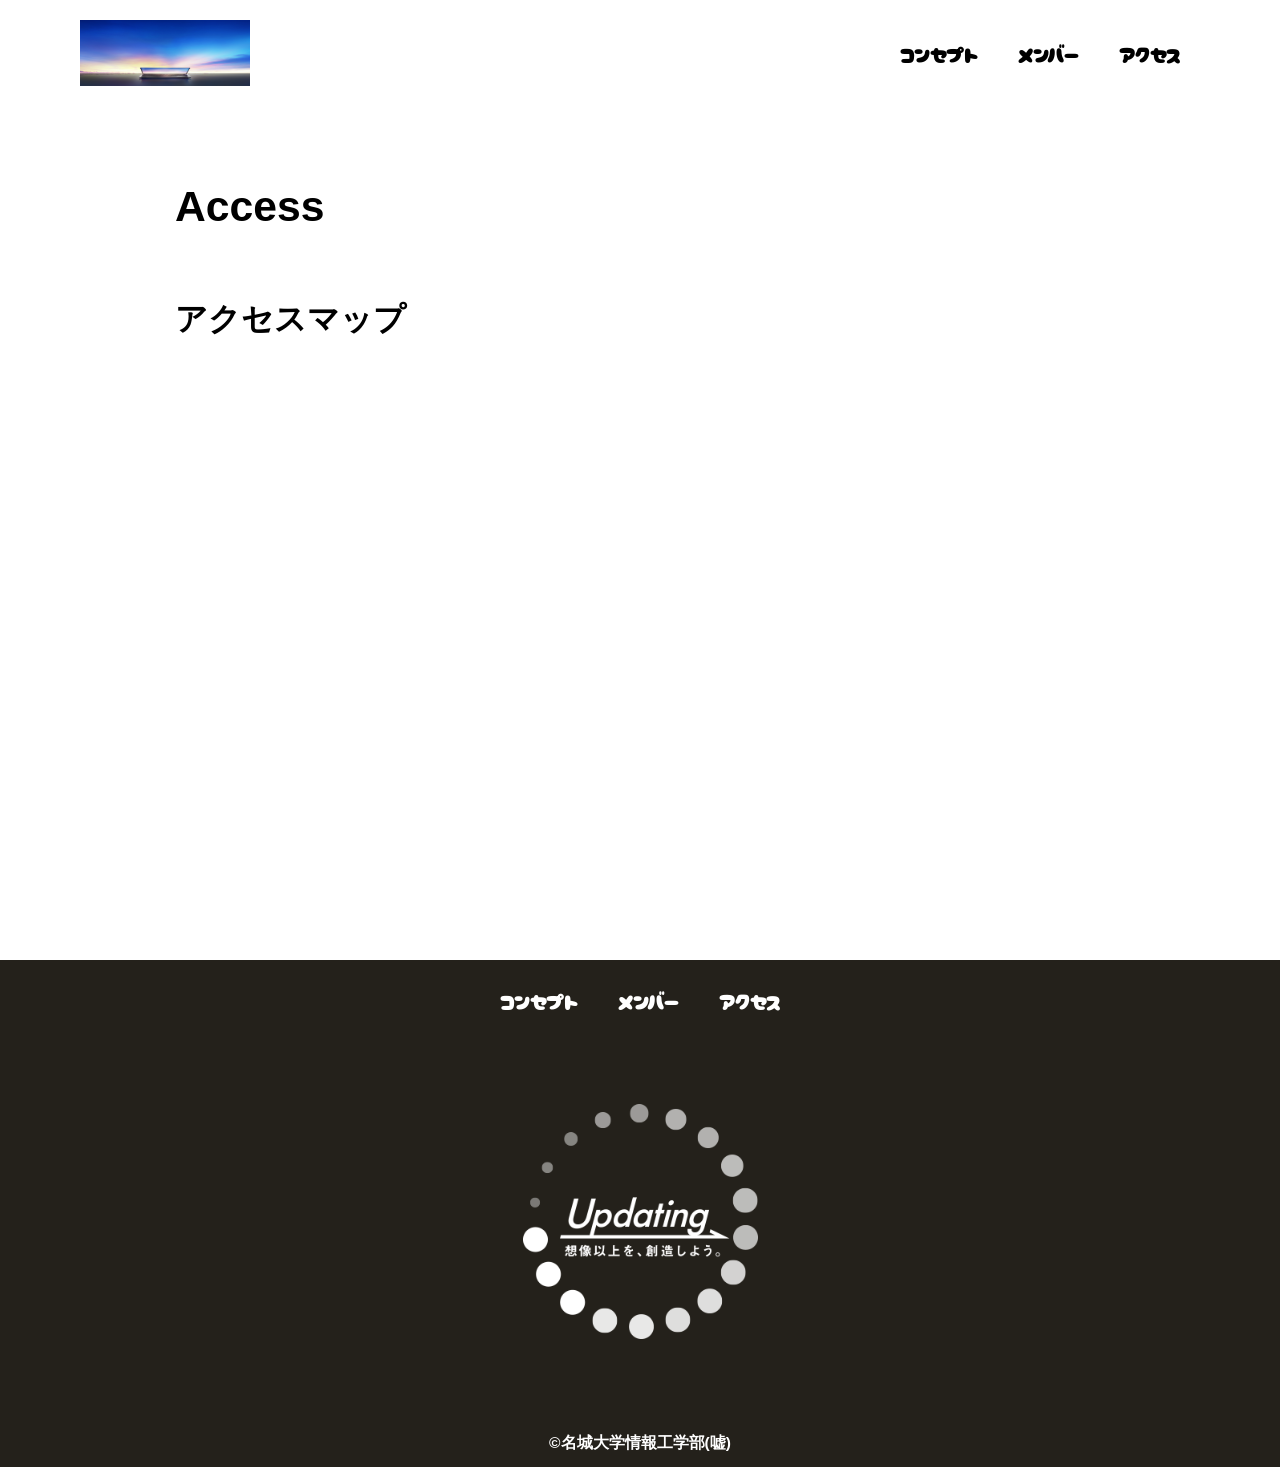
==== access.html @ 714dcac3 "Add Base Files No.10" ====
<!DOCTYPE html>
<html>
    <head>
        <meta charset="UTF-8">
        <title>名城大学情報工学部へのアクセス</title>
        <meta name="description" content="アクセス">
        <meta name="viewport" content="width=device-width">
        <script src="https://ajax.googleapis.com/ajax/libs/jquery/1.11.0/jquery.min.js"></script>
        <script src="js/script.js"></script>
        <link href="css/common.css" rel="stylesheet">
        <link href="css/access.css" rel="stylesheet">
        <link rel="preconnect" href="https://fonts.googleapis.com">
        <link rel="preconnect" href="https://fonts.gstatic.com" crossorigin>
        <link href="https://fonts.googleapis.com/css2?family=Cherry+Bomb+One&display=swap" rel="stylesheet">    
    </head>
    <body>
        <header class="header">
            <div class="header-inner">
                <a class="header-logo" href="index.html">
                    <img src="images/common/logo.png" alt="ロゴ">
                </a>
                <button class="toggle-menu-button"></button>
                <div class="header-site-menu">
                    <nav class="site-menu">
                        <ul>
                            <li><a href="concept.html">コンセプト</a></li>
                            <li><a href="members.html">メンバー</a></li>
                            <li><a href="access.html">アクセス</a></li>
                        </ul>
                    </nav>
                </div>
            </div>
        </header>
        <main class="main">
            <div class="title">
                <h1>Access</h1>
            </div>
            <div class="map">
                <h2>アクセスマップ</h2>
                <iframe src="https://www.google.com/maps/embed?pb=!1m18!1m12!1m3!1d1115.2360323906423!2d136.9784476069544!3d35.135117376735!2m3!1f0!2f0!3f0!3m2!1i1024!2i768!4f13.1!3m3!1m2!1s0x60037ad5058b80ef%3A0xead84a215623ada8!2z44CSNDY4LTAwNzMg5oSb55-l55yM5ZCN5Y-k5bGL5biC5aSp55m95Yy65aGp6Yec5Y-j77yR5LiB55uu77yU77yR77yR!5e1!3m2!1sja!2sjp!4v1750660671871!5m2!1sja!2sjp" style="border:0;" allowfullscreen="" loading="lazy" referrerpolicy="no-referrer-when-downgrade"></iframe>
            </div>
        </main>
        <footer class="footer">
            <nav class="site-menu">
                <ul>
                    <li><a href="concept.html">コンセプト</a></li>
                    <li><a href="members.html">メンバー</a></li>
                    <li><a href="access.html">アクセス</a></li>
                </ul>
            </nav>
            <a class="footer-logo" href="index.html">
                <img src="images/common/logo_footer.png" alt="ロゴ">
            </a>
            <p class="copyright"><small>&copy;名城大学情報工学部(嘘)</small></p>
        </footer>
    </body>
</html>
---- css/common.css ----
@charset "utf-8";

*,
::before,
::after {
    padding: 0;
    margin: 0;
    box-sizing: border-box;
}

ul, ol {
    list-style: none;
}

a {
    color: inherit;
    text-decoration: none;
}

body {
    font-family: sans-serif;
    font-size: 16pt;
    color: #000000;
    line-height: 1;
    background-color: #ffffff;
}

img {
    max-width: 100%;
}

.header-inner {
    max-width: 1200px;
    height: 110px;
    margin-left: auto;
    margin-right: auto;
    padding-left: 40px;
    padding-right: 40px;
    display: flex;
    justify-content: space-between;
    align-items: center;
}

.toggle-menu-button {
    display: none;
}

.header-logo {
    display: block;
    width: 170px;
}

.site-menu ul {
    display: flex;
}

.site-menu ul li {
    margin-left: 20px;
    margin-right: 20px;
}

.site-menu ul li a {
    font-family: 'Cherry Bomb One', cursive;
}

@media (max-width: 800px) {
    .site-menu ul {
        display: block;
        text-align: center;
    }

    .site-menu li {
        margin-top: 20px;
    }

    .header {
        position: fixed;
        top: 0;
        left: 0;
        right: 0;
        background-color: #ffffff;
        height: 50px;
        z-index: 10;
        box-shadow: 0 3px 6px rgba(0, 0, 0, 0.1);
    }

    .header-inner {
        padding-left: 20px;
        padding-right: 20px;
        height: 100%;
        position: relative;
    }

    .header-site-menu {
        position: absolute;
        top: 100%;
        left: 0;
        right: 0;
        color: #ffffff;
        background-color: #736e62;
        padding-top: 30px;
        padding-bottom: 50px;
        display: none;
    }

    .header-site-menu.is-show {
        display: block;
    }

    .header-logo {
        width: 100px;
    }

    .main {
        padding-top: 50px;;
    }

    .footer-logo {
        margin-top: 60px;
    }

    .copyright {
        margin-top: 50px;
    }

    .toggle-menu-button {
        display: block;
        width: 44px;
        height: 34px;
        background-image: url(../images/common/icon-menu.png);
        background-size: 50%;
        background-position: center;
        background-repeat: no-repeat;
        background-color: transparent;
        border: none;
        border-radius: 0;
        outline: none;
    }
}

.footer {
    color: #ffffff;
    background-color: #24211b;
    padding-top: 30px;
    padding-bottom: 15px;
    display: flex;
    flex-direction: column;
    align-items: center;
}

.footer-logo {
    display: block;
    width: 235px;
    margin-top: 90px;
}

.copyright {
    font-size: 14pt;
    font-weight: bold;
    margin-top: 90px;
}

@media (max-width: 800px) {
    .site-menu ul {
        display: block;
        text-align: center;
    }

    .site-menu li {
        margin-top: 20px;
    }

    .header {
        position: fixed;
        top: 0;
        left: 0;
        right: 0;
        background-color: #ffffff;
        height: 50px;
        z-index: 10;
        box-shadow: 0 3px 6px rgba(0, 0, 0, 0.1);
    }

    .header-inner {
        padding-left: 20px;
        padding-right: 20px;
        height: 100%;
    }

    .header-logo {
        width: 100px;
    }

    .main {
        padding-top: 50px;
    }

    .footer-logo {
        margin-top: 60px;
    }

    .copyright {
        margin-top: 50px;
    }
}
---- css/access.css ----
.title {
    width: 930px;
    max-width: 90%;
    margin-top: 75px;
    margin-left: auto;
    margin-right: auto;

}

.map {
    width: 930px;
    max-width: 90%;
    margin-top: 75px;
    margin-left: auto;
    margin-right: auto;
}

.map iframe {
    display: block;
    width: 100%;
    height: 600px;
    margin-top: 25px;
}
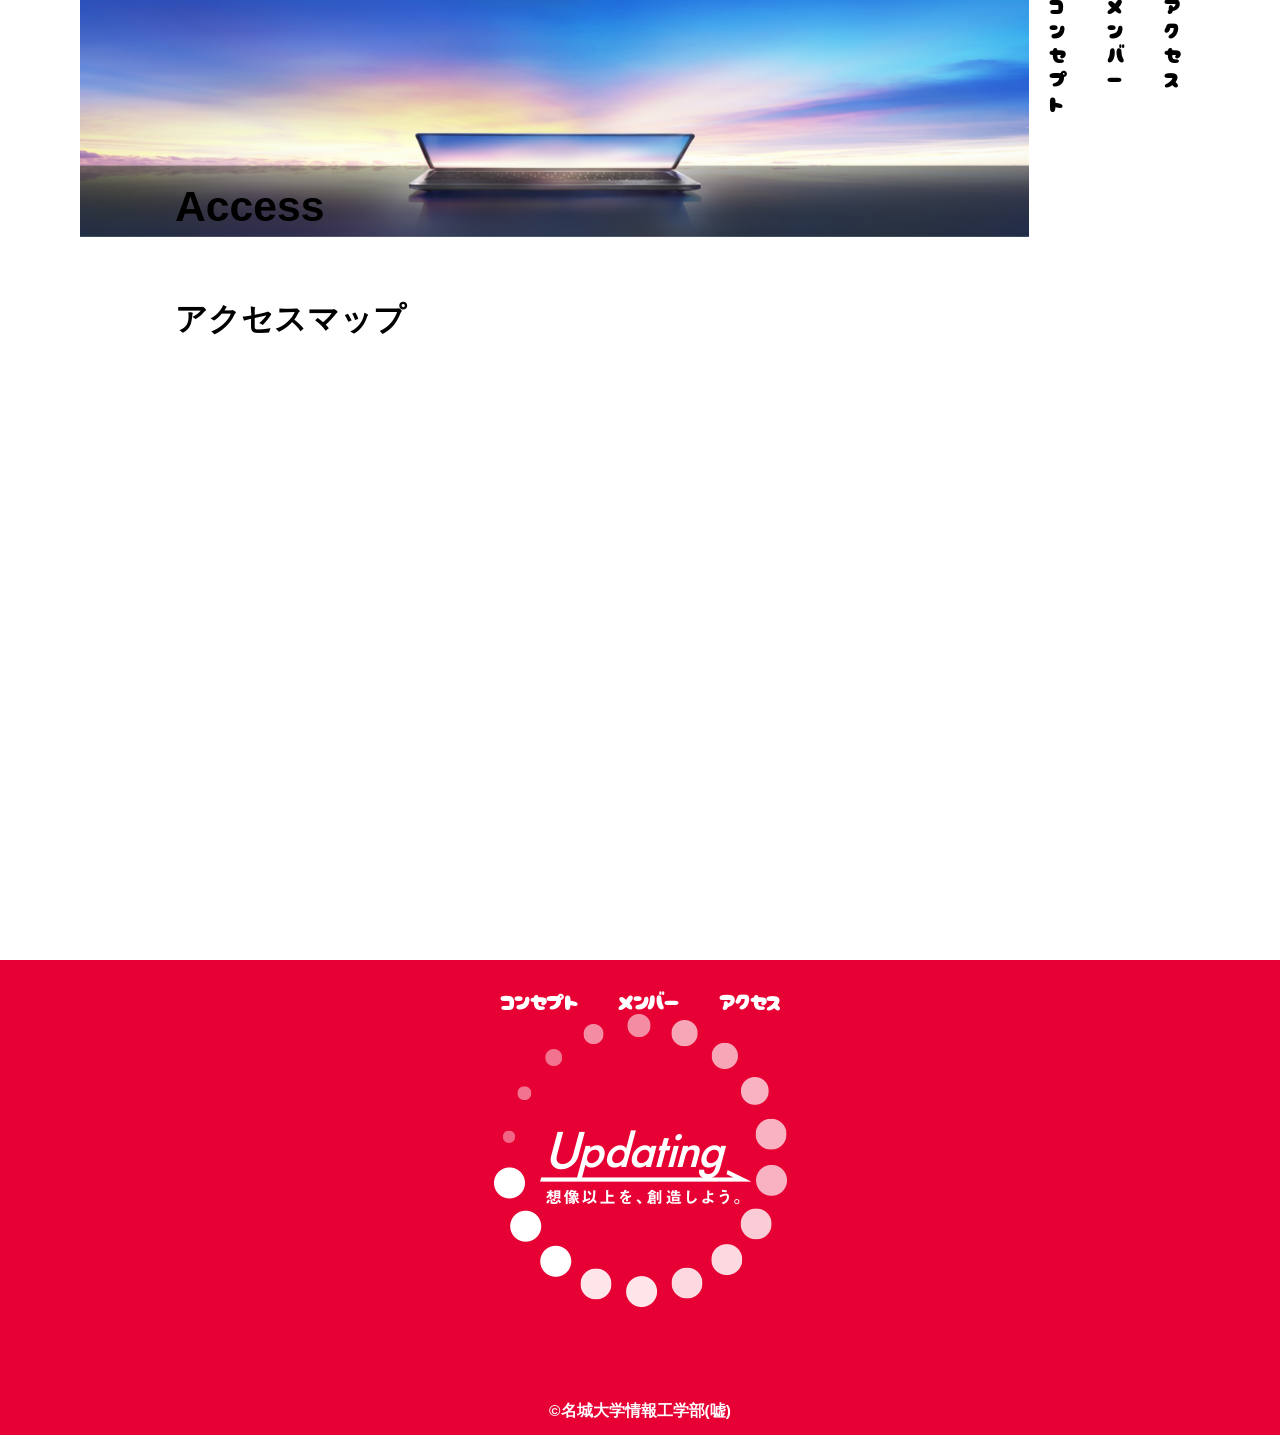
==== commit 0fcc80fe: "Update access page title and CSS styles Change page title in access.html to '東天紅へのアクセス'. Update css/" ====
--- a/access.html
+++ b/access.html
@@ -2,7 +2,7 @@
 <html>
     <head>
         <meta charset="UTF-8">
-        <title>名城大学情報工学部へのアクセス</title>
+        <title>東天紅へのアクセス</title>
         <meta name="description" content="アクセス">
         <meta name="viewport" content="width=device-width">
         <script src="https://ajax.googleapis.com/ajax/libs/jquery/1.11.0/jquery.min.js"></script>
--- a/css/common.css
+++ b/css/common.css
@@ -18,7 +18,7 @@
 }
 
 body {
-    font-family: sans-serif;
+    font-family: Arial, Helvetica, sans-serif;
     font-size: 16pt;
     color: #000000;
     line-height: 1;
@@ -45,10 +45,7 @@
     display: none;
 }
 
-.header-logo {
-    display: block;
-    width: 170px;
-}
+
 
 .site-menu ul {
     display: flex;
@@ -140,7 +137,7 @@
 
 .footer {
     color: #ffffff;
-    background-color: #24211b;
+    background-color: #e60033;
     padding-top: 30px;
     padding-bottom: 15px;
     display: flex;
@@ -148,11 +145,6 @@
     align-items: center;
 }
 
-.footer-logo {
-    display: block;
-    width: 235px;
-    margin-top: 90px;
-}
 
 .copyright {
     font-size: 14pt;
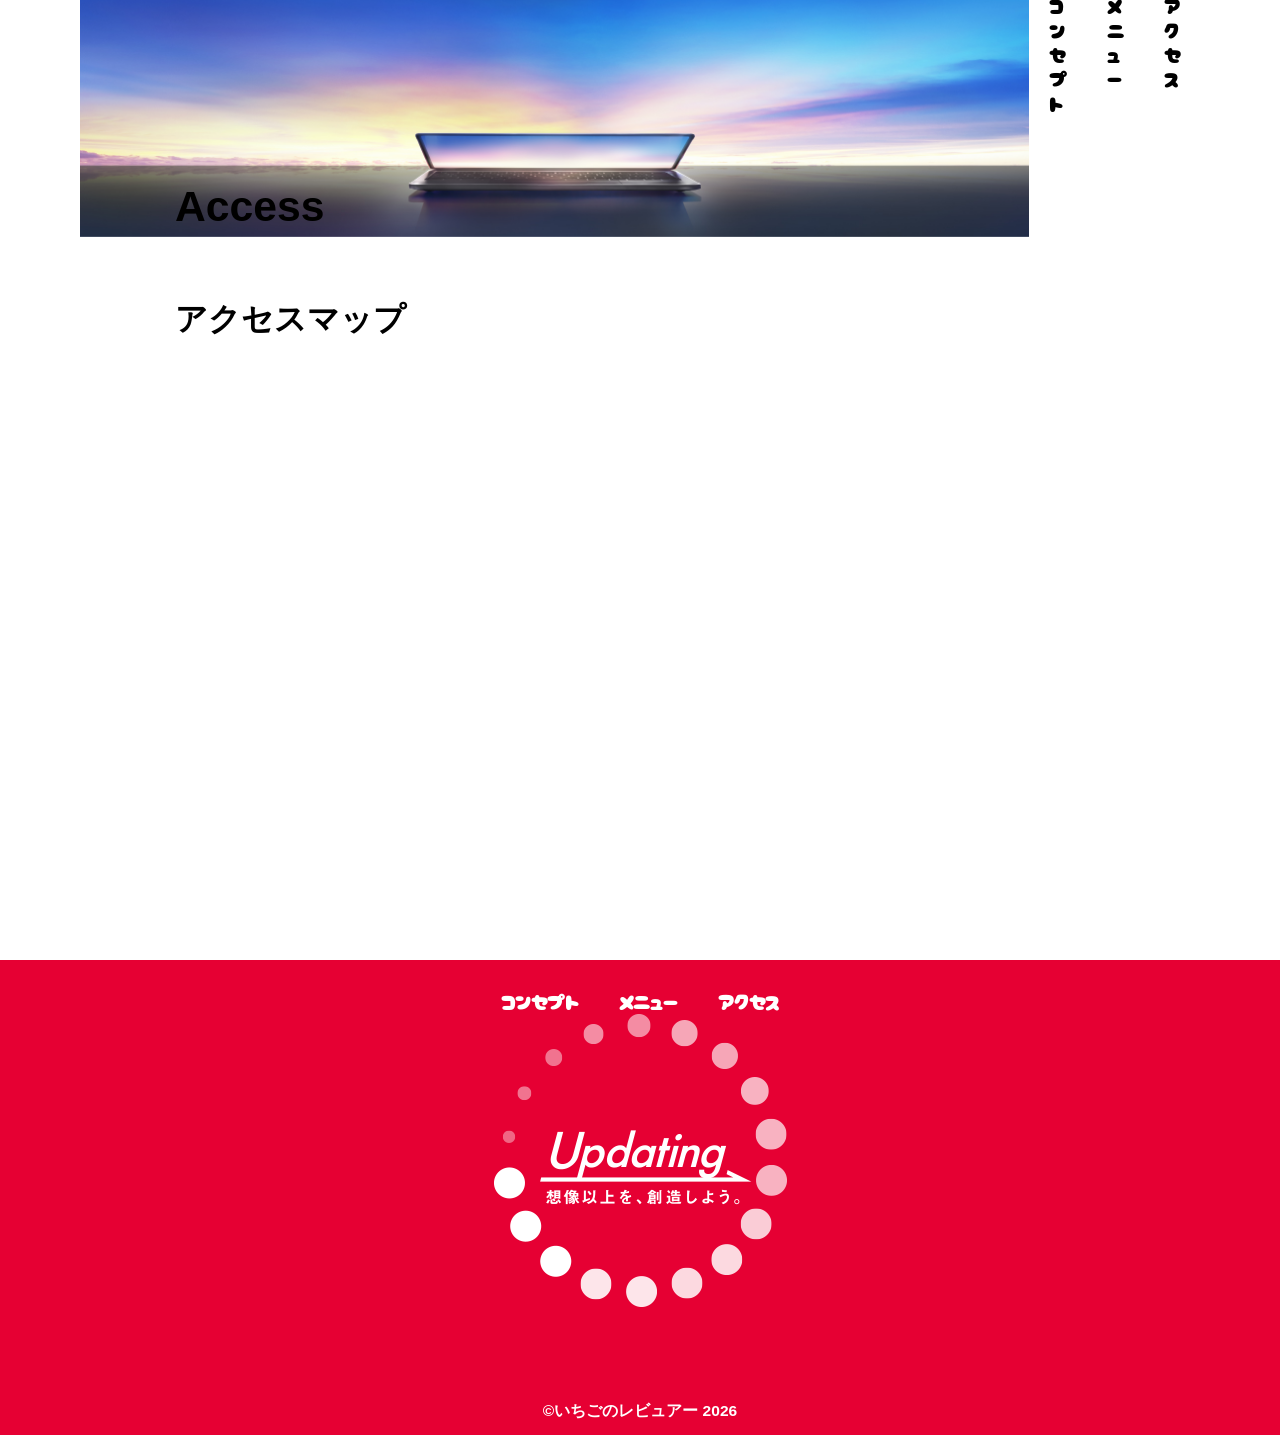
==== commit e4bd53fe: "Rebrand site to 東天紅 and rename members Rebrand the site from a university-themed page to a restauran" ====
--- a/access.html
+++ b/access.html
@@ -2,7 +2,7 @@
 <html>
     <head>
         <meta charset="UTF-8">
-        <title>東天紅へのアクセス</title>
+        <title>名城大学情報工学部へのアクセス</title>
         <meta name="description" content="アクセス">
         <meta name="viewport" content="width=device-width">
         <script src="https://ajax.googleapis.com/ajax/libs/jquery/1.11.0/jquery.min.js"></script>
@@ -24,7 +24,7 @@
                     <nav class="site-menu">
                         <ul>
                             <li><a href="concept.html">コンセプト</a></li>
-                            <li><a href="members.html">メンバー</a></li>
+                            <li><a href="menu.html">メニュー</a></li>
                             <li><a href="access.html">アクセス</a></li>
                         </ul>
                     </nav>
@@ -44,14 +44,14 @@
             <nav class="site-menu">
                 <ul>
                     <li><a href="concept.html">コンセプト</a></li>
-                    <li><a href="members.html">メンバー</a></li>
+                    <li><a href="menu.html">メニュー</a></li>
                     <li><a href="access.html">アクセス</a></li>
                 </ul>
             </nav>
             <a class="footer-logo" href="index.html">
                 <img src="images/common/logo_footer.png" alt="ロゴ">
             </a>
-            <p class="copyright"><small>&copy;名城大学情報工学部(嘘)</small></p>
+            <p class="copyright"><small>&copy;いちごのレビュアー 2026</small></p>
         </footer>
     </body>
 </html>
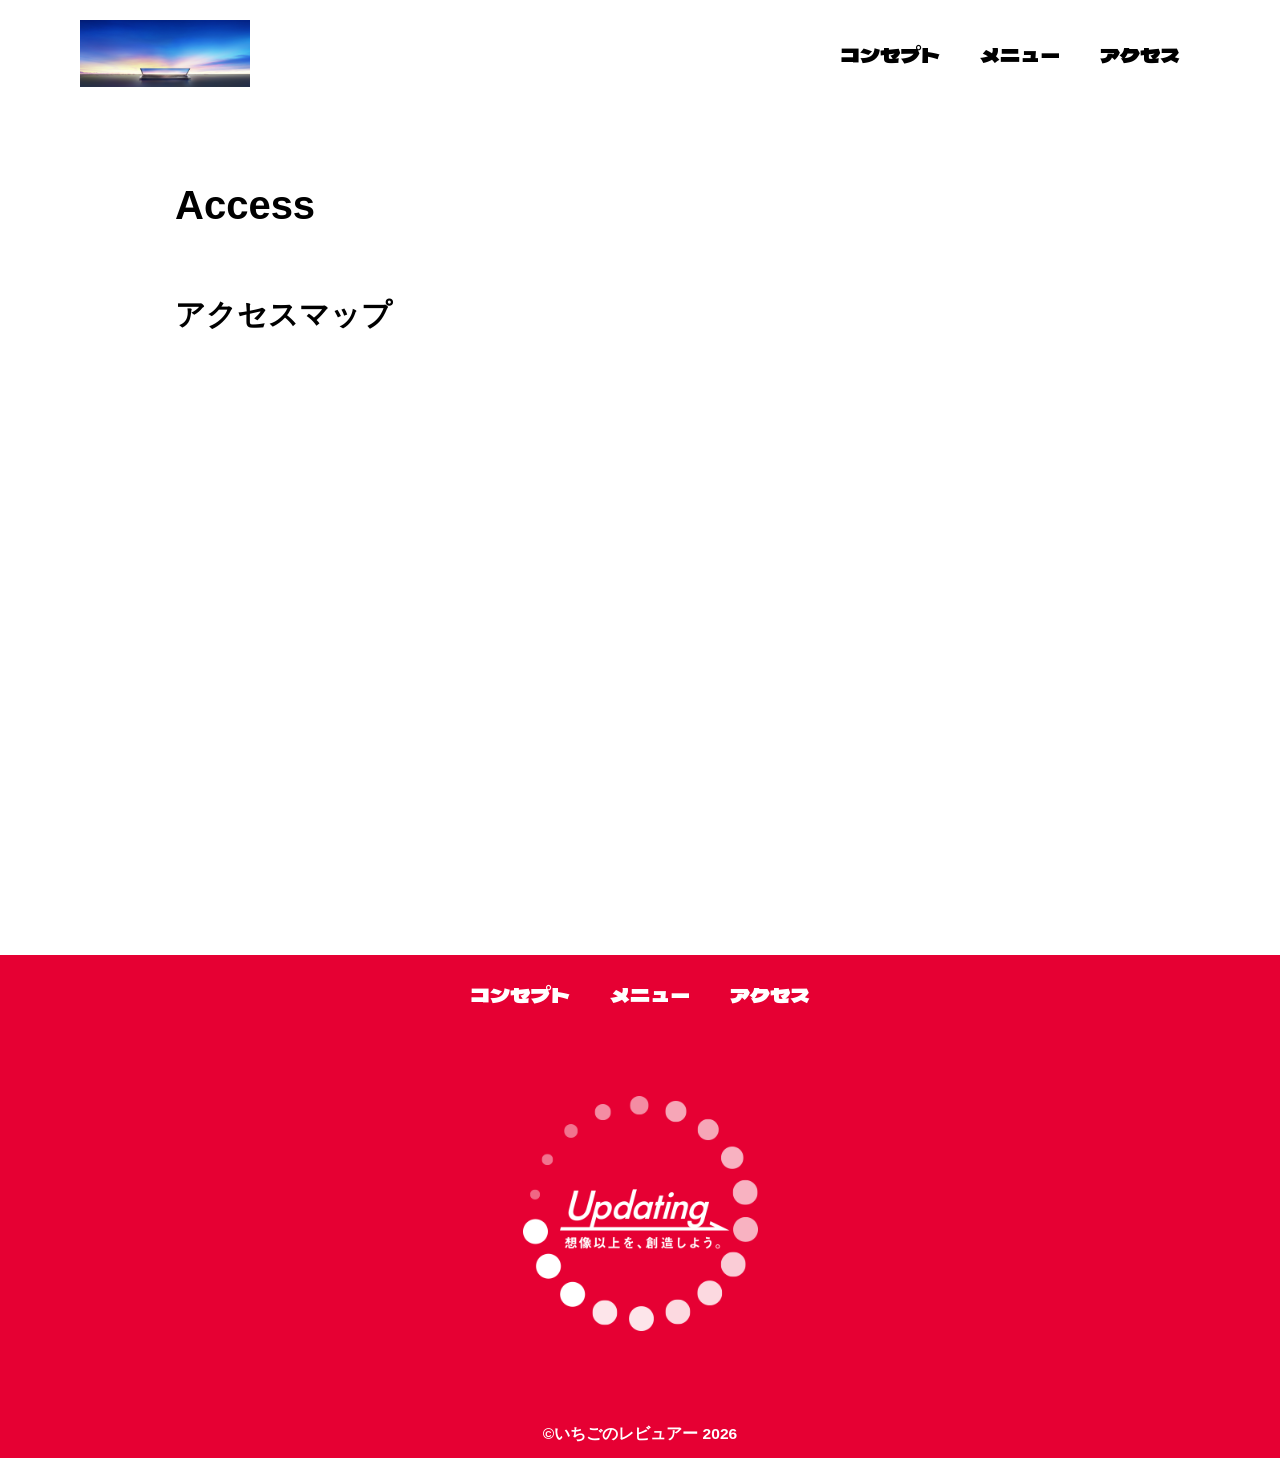
==== commit 5a1ca7ea: "Use Dela Gothic One, adjust font-size & map Replace Cherry Bomb One with Dela Gothic One across site" ====
--- a/access.html
+++ b/access.html
@@ -2,7 +2,7 @@
 <html>
     <head>
         <meta charset="UTF-8">
-        <title>名城大学情報工学部へのアクセス</title>
+        <title>東天紅へのアクセス</title>
         <meta name="description" content="アクセス">
         <meta name="viewport" content="width=device-width">
         <script src="https://ajax.googleapis.com/ajax/libs/jquery/1.11.0/jquery.min.js"></script>
@@ -11,7 +11,7 @@
         <link href="css/access.css" rel="stylesheet">
         <link rel="preconnect" href="https://fonts.googleapis.com">
         <link rel="preconnect" href="https://fonts.gstatic.com" crossorigin>
-        <link href="https://fonts.googleapis.com/css2?family=Cherry+Bomb+One&display=swap" rel="stylesheet">    
+        <link href="https://fonts.googleapis.com/css2?family=Dela+Gothic+One&display=swap" rel="stylesheet">
     </head>
     <body>
         <header class="header">
@@ -37,7 +37,7 @@
             </div>
             <div class="map">
                 <h2>アクセスマップ</h2>
-                <iframe src="https://www.google.com/maps/embed?pb=!1m18!1m12!1m3!1d1115.2360323906423!2d136.9784476069544!3d35.135117376735!2m3!1f0!2f0!3f0!3m2!1i1024!2i768!4f13.1!3m3!1m2!1s0x60037ad5058b80ef%3A0xead84a215623ada8!2z44CSNDY4LTAwNzMg5oSb55-l55yM5ZCN5Y-k5bGL5biC5aSp55m95Yy65aGp6Yec5Y-j77yR5LiB55uu77yU77yR77yR!5e1!3m2!1sja!2sjp!4v1750660671871!5m2!1sja!2sjp" style="border:0;" allowfullscreen="" loading="lazy" referrerpolicy="no-referrer-when-downgrade"></iframe>
+                <iframe src="https://www.google.com/maps/embed?pb=!1m18!1m12!1m3!1d1323.405074191022!2d137.09011263792172!3d34.95090419920458!2m3!1f0!2f0!3f0!3m2!1i1024!2i768!4f13.1!3m3!1m2!1s0x600499b67b4e70a5%3A0x711bf978688f0d83!2z5p2x5aSp57SF!5e0!3m2!1sja!2sjp!4v1783319845474!5m2!1sja!2sjp" width="600" height="450" style="border:0;" allowfullscreen="" loading="lazy" referrerpolicy="strict-origin-when-cross-origin"></iframe>
             </div>
         </main>
         <footer class="footer">
--- a/css/common.css
+++ b/css/common.css
@@ -19,7 +19,7 @@
 
 body {
     font-family: Arial, Helvetica, sans-serif;
-    font-size: 16pt;
+    font-size: 15pt;
     color: #000000;
     line-height: 1;
     background-color: #ffffff;
@@ -45,7 +45,10 @@
     display: none;
 }
 
-
+.header-logo {
+    display: block;
+    width: 170px;
+}
 
 .site-menu ul {
     display: flex;
@@ -57,7 +60,7 @@
 }
 
 .site-menu ul li a {
-    font-family: 'Cherry Bomb One', cursive;
+    font-family: 'Dela Gothic One', cursive;
 }
 
 @media (max-width: 800px) {
@@ -145,6 +148,11 @@
     align-items: center;
 }
 
+.footer-logo {
+    display: block;
+    width: 235px;
+    margin-top: 90px;
+}
 
 .copyright {
     font-size: 14pt;
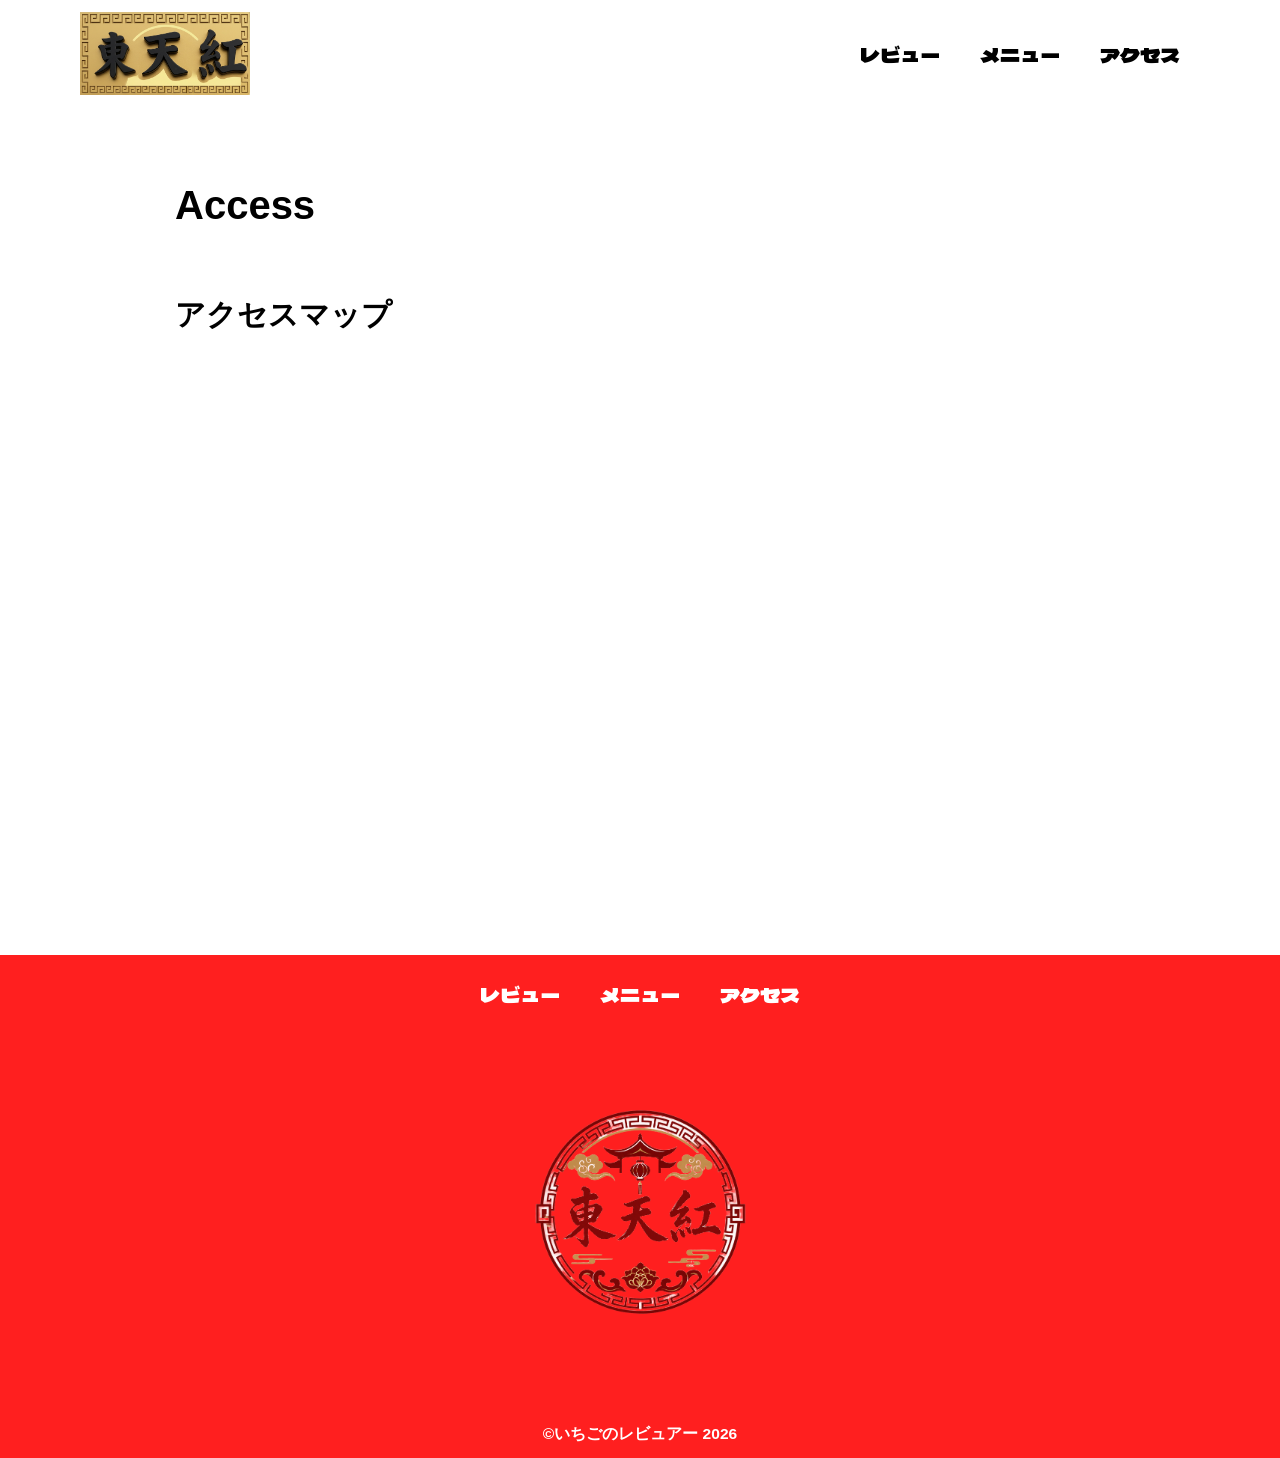
==== commit 7bbd4123: "Rename concept page to review Rename concept.html to review.html and associated resources (CSS file," ====
--- a/access.html
+++ b/access.html
@@ -23,7 +23,7 @@
                 <div class="header-site-menu">
                     <nav class="site-menu">
                         <ul>
-                            <li><a href="concept.html">コンセプト</a></li>
+                            <li><a href="review.html">レビュー</a></li>
                             <li><a href="menu.html">メニュー</a></li>
                             <li><a href="access.html">アクセス</a></li>
                         </ul>
@@ -43,7 +43,7 @@
         <footer class="footer">
             <nav class="site-menu">
                 <ul>
-                    <li><a href="concept.html">コンセプト</a></li>
+                    <li><a href="review.html">レビュー</a></li>
                     <li><a href="menu.html">メニュー</a></li>
                     <li><a href="access.html">アクセス</a></li>
                 </ul>
--- a/css/common.css
+++ b/css/common.css
@@ -140,7 +140,7 @@
 
 .footer {
     color: #ffffff;
-    background-color: #e60033;
+    background-color: #ff1f1f;
     padding-top: 30px;
     padding-bottom: 15px;
     display: flex;
